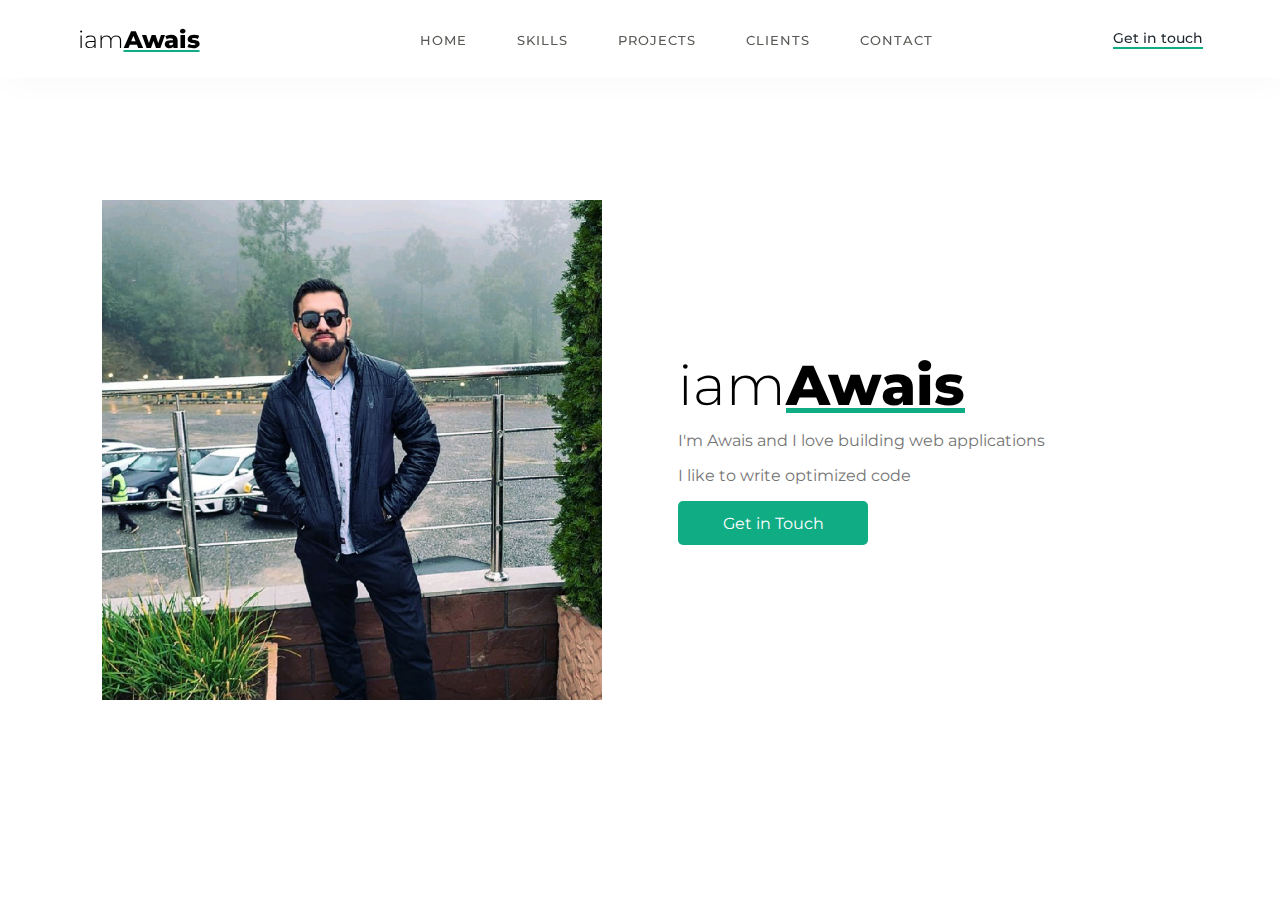
==== Personal portfolio/index.html @ a2aeca1c "Portfolio added" ====
<!DOCTYPE html>
<html lang="en">
<head>
    <meta charset="UTF-8">
    <meta http-equiv="X-UA-Compatible" content="IE=edge">
    <meta name="viewport" content="width=<<device-width>>, initial-scale=1.0">
    <title>My Portfolio</title>

    <!--Google fonts-->
    <link rel="preconnect" href="https://fonts.gstatic.com">
    <link href="https://fonts.googleapis.com/css2?family=Montserrat:wght@300;400;600;700&display=swap" rel="stylesheet">

    <!--Font Awesome Icons-->
    <link rel="stylesheet" href="https://cdnjs.cloudflare.com/ajax/libs/font-awesome/5.15.3/css/all.min.css" integrity="sha512-iBBXm8fW90+nuLcSKlbmrPcLa0OT92xO1BIsZ+ywDWZCvqsWgccV3gFoRBv0z+8dLJgyAHIhR35VZc2oM/gI1w==" crossorigin="anonymous" referrerpolicy="no-referrer" />

    <!--CSS stylesheet-->
    <link rel="stylesheet" type="text/css" href="styles.css">

</head>
<body>
    
    <!--Navbar Section-->
    <section id="main">
        <!--Add Navbar code-->
        <nav>
            <!--Logo-->
        <a href="#">
            <h1 class="logo-heading">iam<span class="name">Awais</span></h1>
        </a>
         <!--Menu Button (responisveness)-->
         <input class="menu-btn" type="checkbox" id="menu-btn">
         <label class="menu-icon" for="menu-btn">
             <span class="nav-icon"></span>
         </label>
         <!--Menu Items-->
         <ul class="menu">
             <li><a href="#">Home</a></li>
             <li><a href="#skills">Skills</a></li>
             <li><a href="#my-projects">Projects</a></li>
             <li><a href="#client">Clients</a></li>
             <li><a href="#contact">Contact</a></li>
         </ul>
         <!--Get in touch button(more of a link)-->
         <a href="#" class="get-in-touch">Get in touch</a>
        </nav>
    </section>
    
    <!--Landing Page -Main Section (Value Prop Section)-->
    <div class="content">
        <!--Div on the left-->
        <div class="model">
            <img class="img" alt="awais ahmed" src="imgs/awais.jpg">

        </div>

        <!--Div on the right-->
        <div class="main-text">
            <h1 class="logo-heading">iam<span class="name">Awais</span>
            </h1>
            <p>I'm Awais and I love building web applications</p>
            <p>I like to write optimized code</p>
            <a href="#" class="portfolio-button">Get in Touch</a>
        </div>
    </div>        

    <!--Skills Section-->
    <section id="skills">
        <!--Add skills section code-->
    </section>

    <!--Projects Section-->
    <section id="my-projects">
        <!--Add projects section code-->
    </section>

    <!--Client Section-->
    <section id="client">
        <!--Add client section code-->
    </section>

    <!--Contact + Footer Section-->
    <section id="contact">
        <!--Add contact section code-->
    </section>

    <footer>
        <!--Footer Code-->
    </footer>
    
</body>
</html>
---- Personal portfolio/styles.css ----
@charset "utf-8";

:root{
    --main-bg-color: #10ac84;
    --black-color: #000;
    --white-main-color: #fff;
    --dark-gray-color: #1e272e;
    --light-gray-color: #747474;
}

body{
    margin: 0px;
    padding: 0px;
    font-family: 'Montserrat', sans-serif;
    box-sizing:border-box;
    scroll-behavior: smooth;
}

.border{
    border: 2px solid black;
}

ul{
    list-style: none;
}

a{
    text-decoration: none;
}

#main{
    width: 100%;
    height: 100vh;
    position: relative;
}

nav{
    display:flex;
    justify-content: space-around;
    align-items: center;
    box-shadow: 5px 10px 30px rgba(0,0,0,0.02);
    position: fixed;
    left: 0;
    top: 0;
    width: 100%;
    z-index: 1;
    background-color: var(--white-main-color);
}

nav ul{
    display: flex;
}

nav ul li a{
    height:40px;
    line-height: 43px;
    margin: 3px;
    padding: 0px 22px;
    display: flex;
    text-transform: uppercase;
    font-weight: 500;
    color: #585b55;
    letter-spacing: 1px;
    font-size: 0.8em;    
}

nav ul li a:hover{
    background-color: var(--main-bg-color);
    color: #fff;
    border-radius: 5px;
}

.get-in-touch{
    color: var(--dark-gray-color);
    font-weight: 500;
    font-size: 0.9em;
    border-bottom: 2px solid var(--main-bg-color);
}

.logo-heading{
    font-weight: 300;
    font-size: 1.5rem;
    color: var(--black-color);
}

.name{
    font-weight: 800;
    text-decoration: underline;
    text-decoration-color: var(--main-bg-color);
}

nav .menu-btn, nav .menu-icon{
    display:none;
}

/* Content */
.content{
    width: 90%;
    display: flex;
    justify-content: space-around;
    align-items: center;
    position: absolute;
    top: 50%;
    left: 50%;
    transform: translate(-50%,-50%);
}

.model{
    height: 500px;
    width: 500px;
}

.model img{
    width: 100%;
    height: 100%;
    object-fit: contain;
}

.main-text {
    width: 500px
}

.main-text h1 {
    font-size: 3.5em;
    margin: 0px 0px 10px 0px;
    line-height: 60px;
}

.main-text p {
    color: var(--light-gray-color)
}

.portfolio-button {
width: 190px;
height: 44px;
display: grid;
place-items: center;
color: var(--white-main-color);
background-color: var(--main-bg-color);
border-radius: 5px;
}
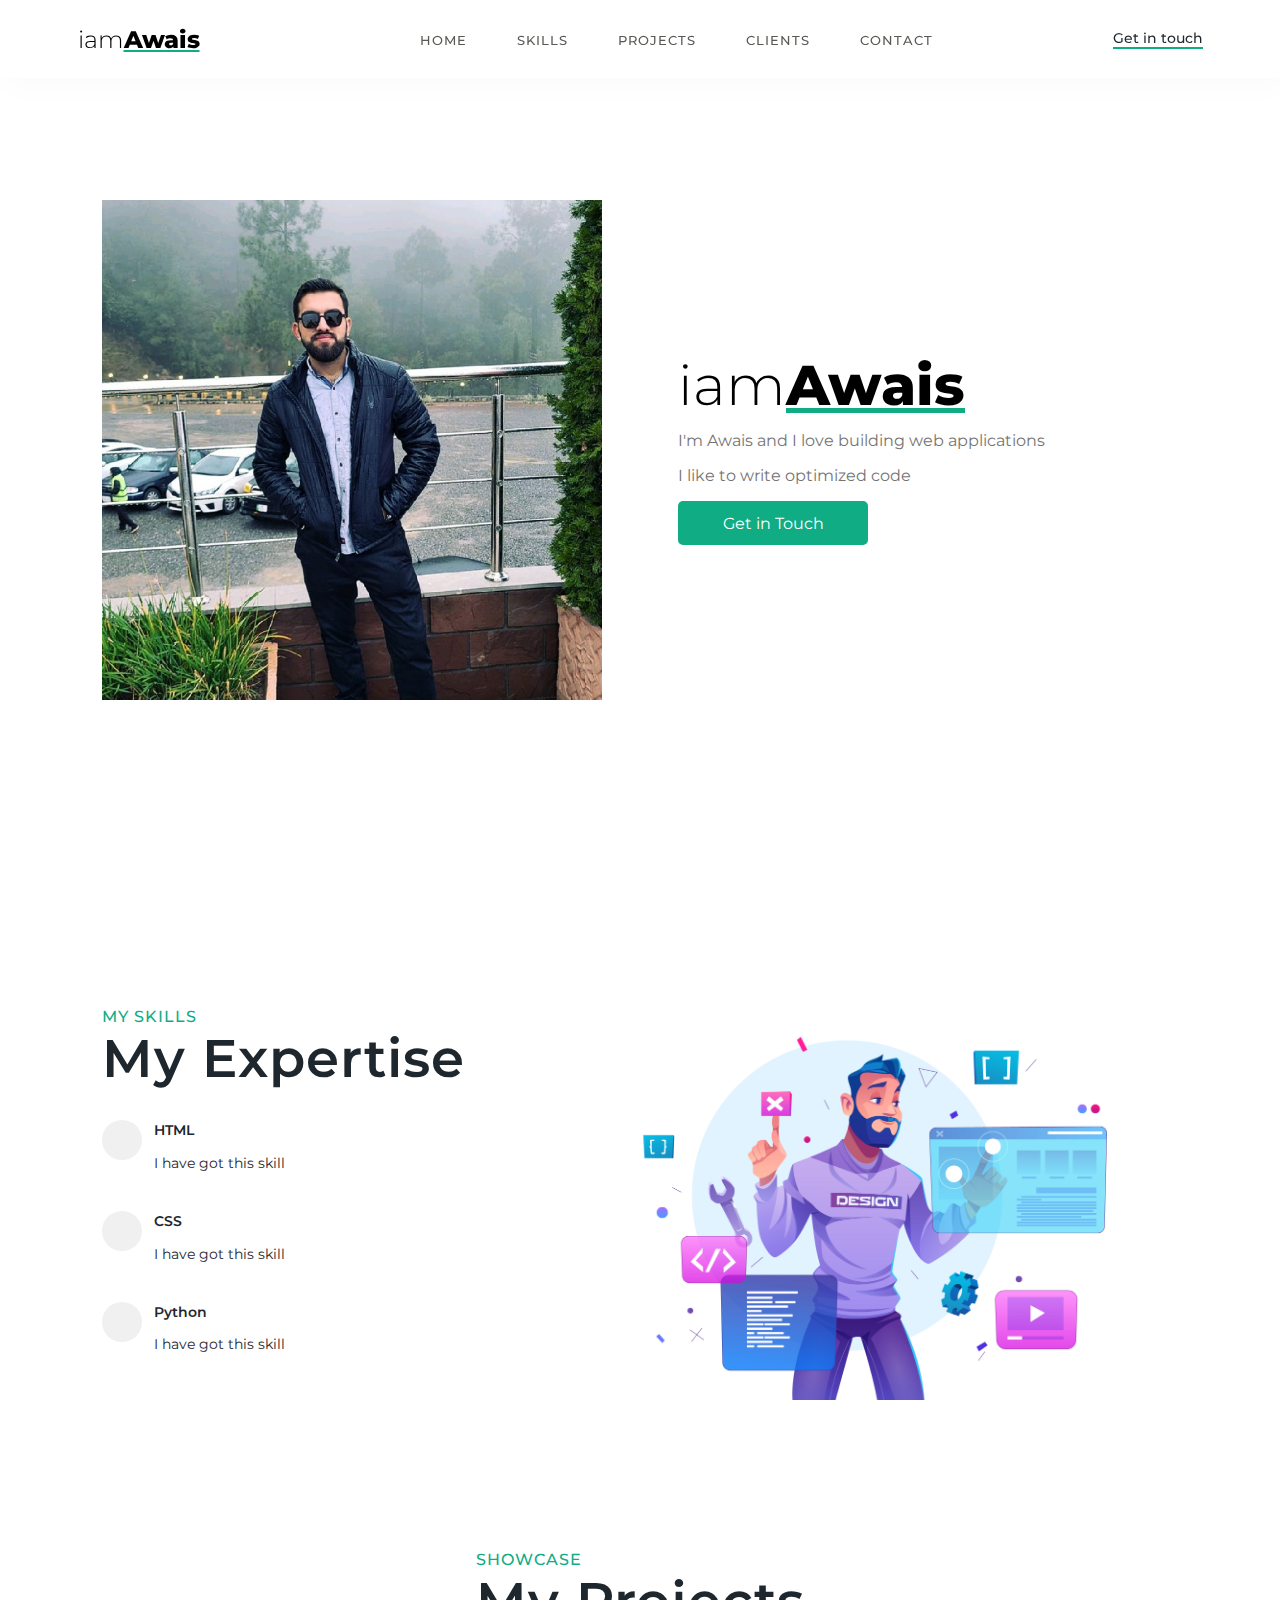
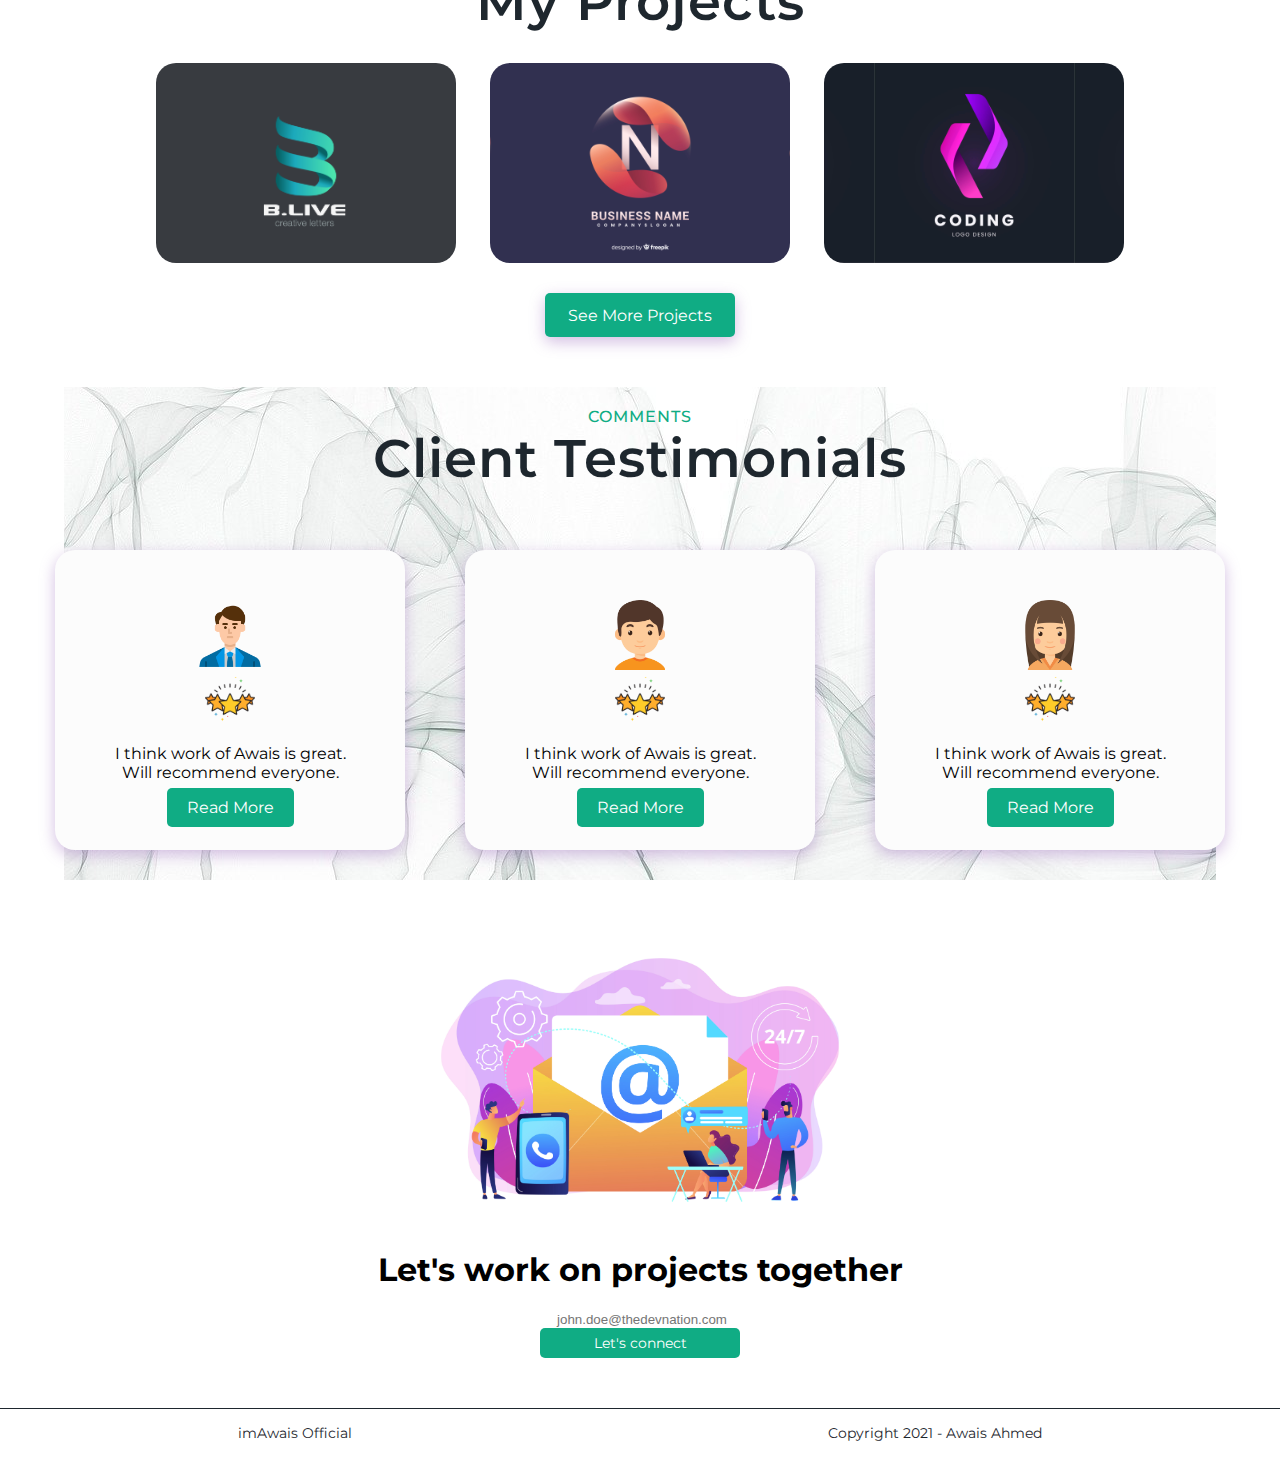
==== commit 4f189577: "Portfolio" ====
--- a/Personal portfolio/index.html
+++ b/Personal portfolio/index.html
@@ -21,7 +21,7 @@
     
     <!--Navbar Section-->
     <section id="main">
-        <!--Add Navbar code-->
+        
         <nav>
             <!--Logo-->
         <a href="#">
@@ -65,26 +65,151 @@
 
     <!--Skills Section-->
     <section id="skills">
-        <!--Add skills section code-->
+        <div class="skill-text">
+
+            <div class="skill-heading">
+                <span>My Skills</span>
+                <h2>My Expertise</h2>
+            </div>
+
+            <div class="s-box-container">
+
+                <div class="skill-box">
+                    <div class="s-box-icon">
+                        <i class="fab fa-html5"></i>
+                    </div>
+                    <div class="s-box-text">
+                        <strong>HTML</strong>
+                        <p>I have got this skill</p>
+                    </div>
+                </div>
+
+                <div class="skill-box">
+                    <div class="s-box-icon">
+                        <i class="fab fa-css3-alt"></i>
+                    </div>
+                    <div class="s-box-text">
+                        <strong>CSS</strong>
+                        <p>I have got this skill</p>
+                    </div>
+                </div>
+
+                <div class="skill-box">
+                    <div class="s-box-icon">
+                        <i class="fab fa-python"></i>
+                    </div>
+                    <div class="s-box-text">
+                        <strong>Python</strong>
+                        <p>I have got this skill</p>
+                    </div>
+                </div>
+
+
+            </div>
+
+
+        </div>
+
+        <div class="skill-img">
+            <img src="imgs/skills-img.jpg" alt="skills-image">
+        </div>
+
+
     </section>
 
     <!--Projects Section-->
     <section id="my-projects">
         <!--Add projects section code-->
+        <div class="skill-heading">
+            <span>Showcase</span>
+            <h2>My Projects</h2>
+        </div>
+
+        <div class="project-showcase">
+            <!--Project # 1 -->
+            <div class="project one">
+                <div id="hide">
+                    <p class="project-text">Description of the project</p>
+                    <a href="#" class="project-btn">Visit Website</a>
+                </div>
+            </div>
+            <!--Project # 2 -->
+            <div class="project two">
+                <div id="hide">
+                    <p class="project-text">Description of the project</p>
+                    <a href="#" class="project-btn">Visit Website</a>
+                </div>
+            </div>
+            <!--Project # 3 -->
+            <div class="project three">
+                <div id="hide">
+                    <p class="project-text">Description of the project</p>
+                    <a href="#" class="project-btn">Visit Website</a>
+                </div>
+            </div>
+        </div>
+
+        <a href="#" class="recent-btn">See More Projects</a>
+
     </section>
 
     <!--Client Section-->
     <section id="client">
-        <!--Add client section code-->
+        <div class="main-client">
+        
+            <div class="client-text skill-heading">
+                <span>Comments</span> 
+                <h2>Client Testimonials</h2>
+             </div>
+            
+            <div class="client-blocks">
+                <div class="block">
+                    <img class="client-img" src="imgs/bussiness-man.png" alt="Client 1 review" height=70px width=70px>
+                    <div>
+                        <img class="rating" src="imgs/rating.png" alt="Rating" height=50px width=50px>
+                    </div>
+                    
+                    <p>I think work of Awais is great. Will recommend everyone.</p> 
+                    <a href="#" class="Readmore-btn">Read More</a>
+
+                </div>
+                <div class="block">
+                    <img class="client-img" src="imgs/boy.png" alt="Client 2 review" height=70px width=70px>
+                    <div>
+                        <img class="rating" src="imgs/rating.png" alt="Rating" height=50px width=50px>
+                    </div>
+                    <p>I think work of Awais is great. Will recommend everyone.</p> 
+                    <a href="#" class="Readmore-btn">Read More</a>
+                </div>
+                <div class="block">
+                    <img class="client-img" src="imgs/girl.png" alt="Client 3 review" height=70px width=70px>
+                    <div>
+                        <img class="rating" src="imgs/rating.png" alt="Rating" height=50px width=50px>
+                    </div>
+                    <p>I think work of Awais is great. Will recommend everyone.</p> 
+                    <a href="#" class="Readmore-btn">Read More</a>
+                </div>
+            </div> 
+
+        </div>
+        
     </section>
 
     <!--Contact + Footer Section-->
     <section id="contact">
         <!--Add contact section code-->
+        <img src="imgs/contact.jpg" alt="contact-img">
+        <h3>Let's work on <span>projects</span> together</h3>
+        <div class="contact-input">
+            <input type="email" placeholder="john.doe@thedevnation.com">
+            <a href="#">Let's connect</a>
+        </div>
     </section>
 
     <footer>
         <!--Footer Code-->
+        <p>imAwais Official</p>
+        <p>Copyright 2021 - Awais Ahmed</p>
     </footer>
     
 </body>
--- a/Personal portfolio/styles.css
+++ b/Personal portfolio/styles.css
@@ -6,6 +6,7 @@
     --white-main-color: #fff;
     --dark-gray-color: #1e272e;
     --light-gray-color: #747474;
+    --very-light-gray-color: #f0f0f0;
 }
 
 body{
@@ -138,4 +139,308 @@
 color: var(--white-main-color);
 background-color: var(--main-bg-color);
 border-radius: 5px;
+}
+
+/* Skills Section */
+
+#skills{
+    display: flex;
+    justify-content: space-around;
+    align-items: center;
+    width: 90%;
+    margin: auto auto 50px auto;
+}
+.skill-img{
+    width: 600px;
+    height: 600px;
+}
+
+.skill-img img{
+    width: 100%;
+    height: 100%;
+    object-fit: contain;
+}
+
+.skill-text{
+    width:400px;
+}
+
+.skill-heading span{
+    color: var(--main-bg-color);
+    font-weight: 500;
+    text-transform: uppercase;
+    letter-spacing: 1px;
+    font-size: 1rem;
+}
+
+.skill-heading h2{
+    color: var(--dark-gray-color);
+    font-size: 3.3rem;
+    margin: 0px;
+    font-weight: 600;
+    letter-spacing: 1px;
+}
+
+.s-box-container{
+    margin-top: 30px;
+}
+
+.skill-box{
+    display:flex;
+    margin: 25px 0px;
+}
+
+.s-box-icon{
+    margin-right: 12px;
+}
+
+.s-box-icon i{
+    width: 40px;
+    height: 40px;
+    background-color: var(--very-light-gray-color);
+    border-radius: 50%;
+    display: flex;
+    justify-content: center;
+    align-items: center;
+    font-size: 1.2rem;
+}
+
+.fab{
+    color: var(--main-bg-color);
+}
+
+.s-box-text strong{
+    color: var(--dark-gray-color);
+    margin: 0px;
+    font-size: 0.9rem;
+    font-weight: 600;
+}
+
+.s-box-text p{
+    font-size: 0.9rem;
+    color: var(--dark-gray-color);
+}
+
+/* Projects Section */
+#my-projects {
+    display: grid;
+    place-items: center;
+    width: 90%;
+    margin: auto auto 50px auto;
+}
+
+.project-showcase{
+    display: flex;
+    width: 90%;
+    justify-content: space-evenly;
+}
+
+.project {
+    width: 300px;
+    height: 200px;
+    border-radius: 20px;
+    display: flex;
+    justify-content: center;
+    align-items: center;
+    flex-direction: column;
+    margin: 30px 0px;
+}
+
+.one {
+    background-image: url(imgs/company_1.jpg);
+    background-size: contain;
+    background-position: center;
+}
+
+.two {
+    background-image: url(imgs/company_2.jpg);
+    background-size: contain;
+    background-position: center;
+}
+
+.three {
+    background-image: url(imgs/company_3.jpg);
+    background-size: contain;
+    background-position: center;
+}
+
+.project #hide {
+    visibility: hidden;
+    background-color: var(--white-main-color);
+    width: 100%;
+    height: 100%;
+    z-index: 1000;
+    display: grid;
+    place-items: center;
+    align-items: center;
+    border-radius: 20px;
+    opacity: 100%; 
+}
+
+.project:hover #hide{
+    visibility: visible;
+    border: 1px solid var(--main-bg-color);
+    z-index: 1000;
+    cursor: pointer;
+    transition: all ease 12s;
+}
+
+.project-text{
+    color: car(--black-color);
+    font-size: 1rem;
+    padding: 20px;
+    justify-content: space-evenly;
+}
+
+.project-btn {
+    color: var(--black-color);
+    background: var(--white-main-color);
+    border: 1px solid var(--main-bg-color);
+    border-radius: 5px;
+    padding: 15px;
+    box-shadow: 0px 5px 15px rgba(145,92,182,0.4);
+}
+
+.project-btn:hover {
+    color: var(--white-main-color);
+    background-color: var(--black-color);
+    border: 1px solid var(--main-bg-color);
+    box-shadow: 0px 5px 15px rgba(145,92,182,0.4);
+}
+
+.recent-btn {
+    background-color: var(--main-bg-color);
+    color: var(--white-main-color);
+    height: 44px;
+    width: 190px;
+    display: grid;
+    place-items: center;
+    border-radius: 5px;
+    box-shadow: 0px 5px 15px rgba(145,92,182,0.4);
+}
+
+/* Clients Section */
+
+#client{
+    display: flex;
+    justify-content: center;
+    align-items: center;
+    flex-direction: column;
+    width: 90%;
+    margin: auto auto 50px auto;
+    background-image: url(imgs/background.jpg);
+    text-align: center;
+}
+
+.client-text{
+    color: car(--black-color);
+    font-size: 1rem;
+    padding: 20px;
+    margin-bottom: 10px;
+    justify-content: space-evenly;
+}
+.client-blocks{
+    display: flex;
+    justify-content: center;
+    align-items: center;
+    width: 100%;
+}
+
+.block{
+    background-color:#FCFCFC;
+    box-shadow: 0px 5px 15px rgba(145,92,182,0.4);
+    height: 200px;
+    width: 250px;
+    padding: 50px;
+    margin: 30px;
+    border-radius: 20px;
+    text-align: center;
+    justify-content: center;
+}
+.block:hover{
+    background-color: transparent;
+    border:2px solid var(--main-bg-color);
+    box-shadow: none;
+    font-weight: 600;
+}
+
+
+.Readmore-btn{
+    background-color: var(--main-bg-color);
+    color: var(--white-main-color);
+    border-radius: 5px;
+    padding: 10px 20px;
+    margin-top: 20px;
+}
+
+.Readmore-btn:hover{
+    background-color: transparent;
+    color: black;
+    border: 2px solid var(--main-bg-color);
+}
+
+/* Contact Section */
+
+#contact{
+    display: flex;
+    justify-content: center;
+    align-items: center;
+    width: 90%;
+    margin: auto auto 50px auto;
+    flex-direction: column;
+}
+
+#contact img{
+    height: 300px;
+}
+
+#contact h3 {
+    font-size: 2rem;
+    margin: 20px;
+}
+
+#contact-input {
+    width: 400px;
+    height: 50px;
+    background-color: var(--white-main-color);
+    border-radius: 5px;
+    display: flex;
+    justify-content: center;
+    box-shadow: 2px 2px 30px rgba(0,0,0,0.15);
+    align-items: center;
+}
+
+.contact-input input{
+    width: 100%;
+    background: transparent;
+    border: none;
+    outline: none;
+    text-align: center;
+    color: var(--dark-gray-color);
+}
+
+.contact-input a{
+    width: 200px;
+    height: 30px;
+    background-color: var(--main-bg-color);
+    color: var(--white-main-color);
+    font-size: 0.9rem;
+    border-radius: 5px;
+    display: grid;
+    place-items: center;
+    margin: auto 10px;
+}
+
+/* Footer Section */
+
+footer{
+    display: flex;
+    justify-content: space-around;
+    border-top: 1px solid var(--dark-gray-color);
+}
+
+footer p{
+    margin: 15px 0px;
+    color: var(--dark-gray-color);
+    font-size: 0.9rem;
 }